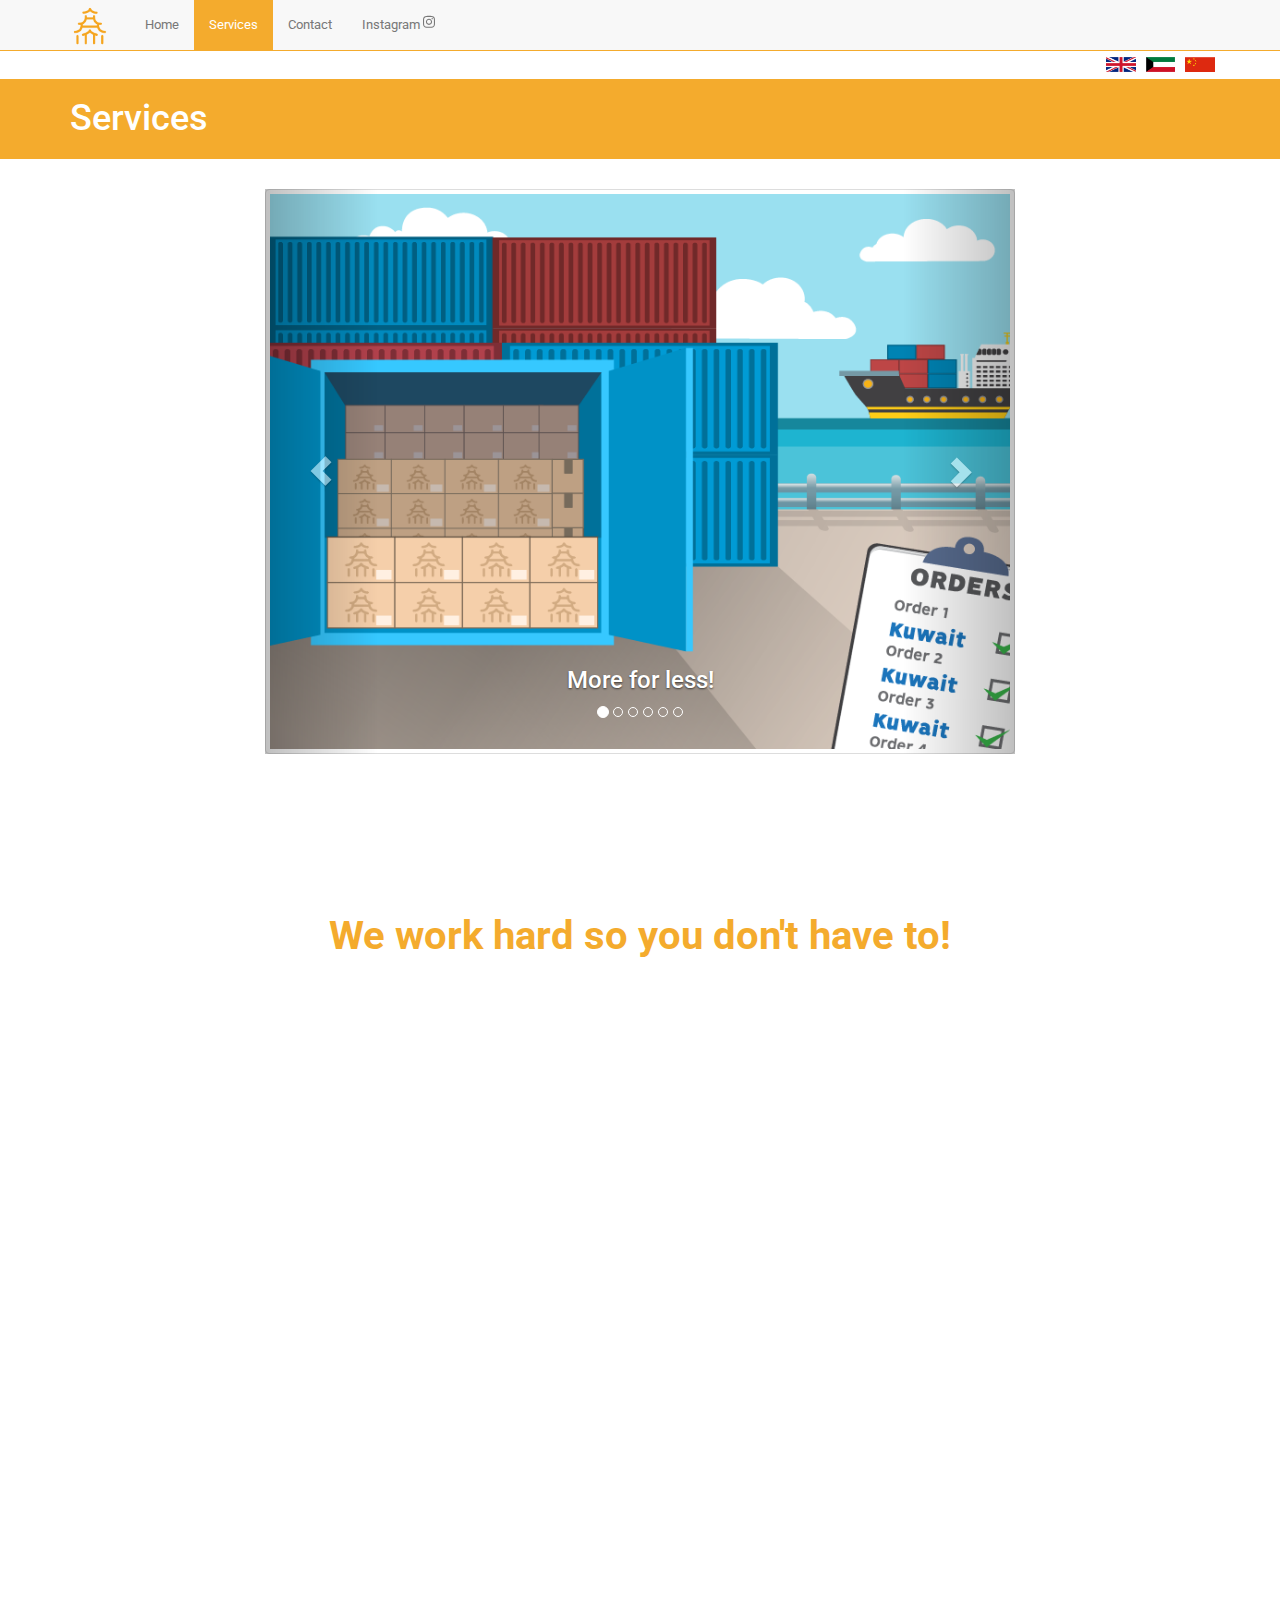
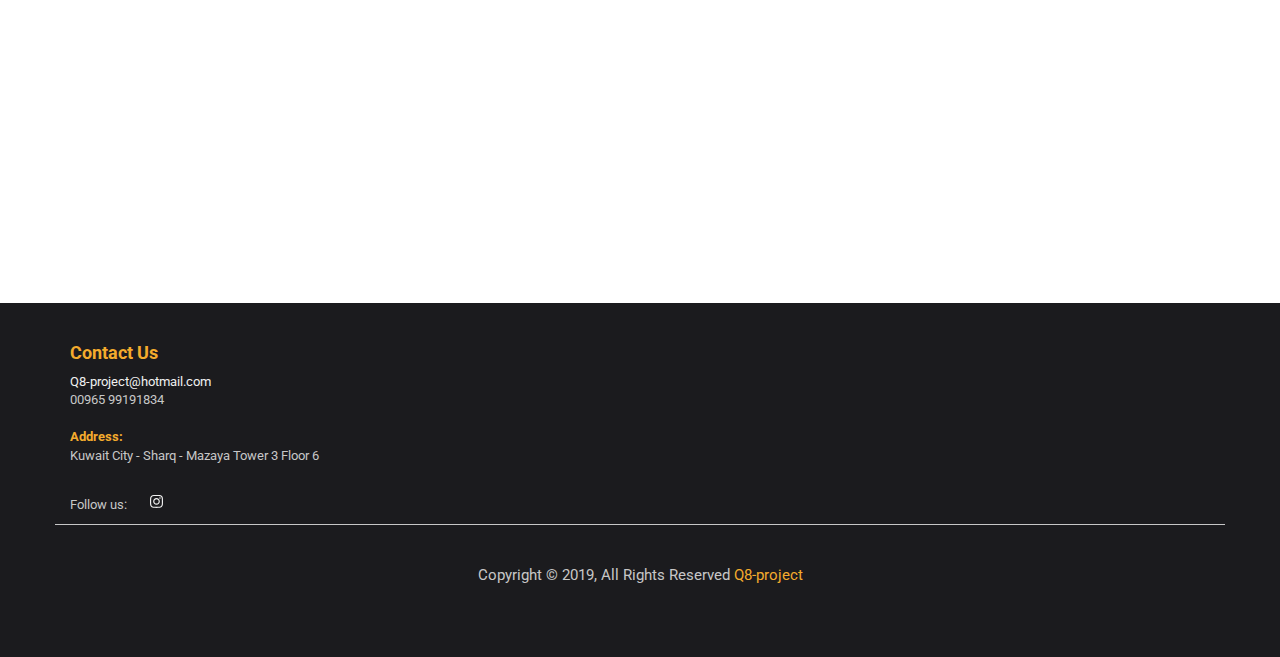
==== services.html @ de70d2f5 "First commit without php form." ====
<!DOCTYPE html>
<html lang="en">
  <head>
    <meta charset="utf-8" />
    <meta http-equiv="X-UA-Compatible" content="IE=edge" />
    <meta name="viewport" content="width=device-width, initial-scale=1" />

    <link rel="manifest" href="/manifest.json" />
    <meta name="msapplication-TileColor" content="#ffffff" />
    <meta name="msapplication-TileImage" content="/ms-icon-144x144.png" />
    <meta name="theme-color" content="#ffffff" />
    <meta
      name="description"
      content="Easy way to make and track your orders! Contact us on Q8-project@hotmail.com 00965 99191834 or find us at Kuwait City - Sharq - Mazaya Tower 3 Floor 6."
    />
    <meta
      name="keywords"
      content="q8 project, q8-project, q8_project, order from china, q8 project service, q8-project service"
    />
    <meta name="author" content="Ivan Radojevic ivanradojevic.gm@gmail.com" />
    <title>Q8 project | Services page</title>
    <link href="https://fonts.googleapis.com/css?family=Roboto&display=swap" rel="stylesheet">
    <link rel="shortcut icon" type="image/png" href="img/favicon.png" />
    <link href="css/animate.css" rel="stylesheet" />
    <link href="css/bootstrap.css" rel="stylesheet" />
    <link href="css/lightbox.css" rel="stylesheet" />
    <link href="css/style.css" rel="stylesheet" />

    <script
      src="https://ajax.googleapis.com/ajax/libs/jquery/1.11.1/jquery.min.js"
      defer
    ></script>
    <script src="js/main.js" defer></script>
    <script src="js/bootstrap.js" defer></script>
    <script src="js/wow.js" defer></script>
    <script src="js/lightbox.js" defer></script>
  </head>

  <body class="loading">
    <div class="loader-wrap-svg">
      <svg
        id="svglogo"
        xmlns="http://www.w3.org/2000/svg"
        viewBox="0 0 100 100"
      >
        <defs>
          <style>
            .cls-1 {
              fill: #f5a51f;
            }
            .cls-2 {
              fill: #fff;
            }
          </style>
        </defs>
        <title>svgCopy</title>
        <g id="Layer_2" data-name="Layer 2">
          <circle id="svg_circle-2" class="cls-1" cx="50" cy="51" r="28.79" />
          <circle id="svg_circle-1" class="cls-1" cx="50" cy="51" r="28.79" />
          <g id="svg_mark">
            <path
              class="cls-2"
              d="M61.48,48.67l-.88-.05c-.17,0-.26,0-.26.22a6.34,6.34,0,0,0,1.38,4.54A5.17,5.17,0,0,0,64.64,55a19.73,19.73,0,0,0,2.25.28,1.19,1.19,0,0,1,.94,1.62,1,1,0,0,1-1,.72,9.65,9.65,0,0,1-5.38-1.4,7.12,7.12,0,0,1-3.05-4.07c-.13-.44-.13-.44-.59-.44H42.17c-.47,0-.46,0-.6.45A7.28,7.28,0,0,1,38.93,56a8.2,8.2,0,0,1-3.7,1.49,18.19,18.19,0,0,1-2,.18,1.09,1.09,0,0,1-1.12-1.13,1.13,1.13,0,0,1,1.11-1.21,9.17,9.17,0,0,0,3.29-.66,4.87,4.87,0,0,0,3-3.69,16,16,0,0,0,.22-2c0-.29-.08-.35-.37-.34-.45,0-.91,0-1.37,0a1.09,1.09,0,0,1-1.11-1.16,1.13,1.13,0,0,1,1.09-1.18c.56,0,1.13,0,1.68-.13a5.21,5.21,0,0,0,3-1.4,5.13,5.13,0,0,0,1.09-1.62,8.23,8.23,0,0,0,.67-3.26c0-.29,0-.58,0-.87a1.15,1.15,0,0,1,1-1.16,1.14,1.14,0,0,1,1.31.89,7.48,7.48,0,0,1,.07,1.16c0,.35,0,.39.39.39H53c.34,0,.36,0,.37-.37s0-.65,0-1a1.16,1.16,0,0,1,1.16-1.11A1.11,1.11,0,0,1,55.67,39a11.58,11.58,0,0,0,.21,2.72,5.79,5.79,0,0,0,1.68,3.17A5.08,5.08,0,0,0,59.68,46a8.74,8.74,0,0,0,2.33.28,1.17,1.17,0,1,1,0,2.34h-.54ZM50,49.36h6.92c.26,0,.52,0,.78,0S58,49.27,58,49s0-.54,0-.81a.3.3,0,0,0-.2-.34,5.68,5.68,0,0,1-.57-.3A7.44,7.44,0,0,1,54,43.48c-.29-.83-.29-.84-1.16-.83l-3.38,0h-2.7c-.42,0-.41,0-.53.4a7.18,7.18,0,0,1-3.41,4.46A1.21,1.21,0,0,0,42,49c.06.39,0,.41.42.41Z"
            />
            <path
              class="cls-2"
              d="M53.36,64.38c0-1.55,0-3.11,0-4.66a.52.52,0,0,0-.35-.56,10.37,10.37,0,0,1-2.83-1.83.23.23,0,0,0-.37,0,12.38,12.38,0,0,1-2.95,1.9.53.53,0,0,0-.21.31,1.3,1.3,0,0,0,0,.38q0,4.46,0,8.91a1.54,1.54,0,0,1-.25,1,1.13,1.13,0,0,1-1.3.44,1.15,1.15,0,0,1-.8-1.16q0-4.09,0-8.18c0-.57,0-.58-.55-.4-.38.12-.76.25-1.15.35A1.14,1.14,0,0,1,41.25,60a1.12,1.12,0,0,1,.61-1.42c.63-.25,1.29-.44,1.92-.67a15.75,15.75,0,0,0,4-2,3,3,0,0,0,1-1.06,1.37,1.37,0,0,0,.11-.27,1.15,1.15,0,0,1,1.07-.9,1.11,1.11,0,0,1,1.19.8,3,3,0,0,0,1.28,1.54,14.16,14.16,0,0,0,3.1,1.59c.83.31,1.67.59,2.5.89a1.18,1.18,0,0,1,.51,1.92,1,1,0,0,1-1,.37,12,12,0,0,1-1.33-.4c-.36-.13-.4-.11-.4.27q0,4,0,8.1a1.38,1.38,0,0,1-.38,1.11,1.16,1.16,0,0,1-2-.84c0-1.2,0-2.4,0-3.6Q53.36,64.94,53.36,64.38Z"
            />
            <path
              class="cls-2"
              d="M62.6,65.16q0-1.92,0-3.84a1.18,1.18,0,0,1,1.09-1.23,1.13,1.13,0,0,1,1.25,1.15c0,.59,0,1.17,0,1.76q0,2.9,0,5.79a1.59,1.59,0,0,1-.21,1,1.16,1.16,0,0,1-1.29.49,1.19,1.19,0,0,1-.86-1.15c0-1.25,0-2.51,0-3.76Q62.6,65.24,62.6,65.16Z"
            />
            <path
              class="cls-2"
              d="M35.06,65.14q0-1.94,0-3.87a1.09,1.09,0,0,1,.75-1.12,1.12,1.12,0,0,1,1.3.36,1.28,1.28,0,0,1,.25.69q0,4,0,7.9a1.14,1.14,0,0,1-1.17,1.16,1.19,1.19,0,0,1-1.16-1.2c0-1.31,0-2.62,0-3.93Z"
            />
            <path
              class="cls-2"
              d="M57.36,36.19c-3.85,0-6-1.59-7.18-3-2.1,2.61-6.58,2.94-7.51,2.87a1.14,1.14,0,0,1,.18-2.27c1,.08,5.6-.51,6.11-3.18a1.13,1.13,0,0,1,2.18-.14c0,.13,1.24,3.41,6.22,3.41h.09a1.14,1.14,0,0,1,0,2.28Z"
            />
          </g>
        </g>
      </svg>
    </div>

    <nav class="navbar navbar-default navbar-fixed-top">
      <div class="container">
        <div class="navbar-header">
          <a href="index.html" class="navbar-left"
            ><img src="img/mainlogo.png" alt="q8-project logo"
          /></a>
          <button
            type="button"
            class="navbar-toggle collapsed"
            data-toggle="collapse"
            data-target="#navbar"
            aria-expanded="false"
            aria-controls="navbar"
          >
            <span class="sr-only">Toggle navigation</span>
            <span class="icon-bar"></span>
            <span class="icon-bar"></span>
            <span class="icon-bar"></span>
          </button>
        </div>
        <div id="navbar" class="collapse navbar-collapse">
          <ul class="nav navbar-nav" id="navbarc">
            <li><a href="index.html">Home</a></li>
            <li class="active"><a href="services.html">Services</a></li>
            <li><a href="contact.html">Contact</a></li>
            <li>
              <a href="https://www.instagram.com/q8_project/" target="_blank"
                >Instagram
                <svg
                  aria-hidden="true"
                  width="12px"
                  focusable="false"
                  data-prefix="fab"
                  data-icon="instagram"
                  class="svg-inline--fa fa-instagram fa-w-14"
                  role="img"
                  xmlns="http://www.w3.org/2000/svg"
                  viewBox="0 0 448 512"
                >
                  <path
                    fill="currentColor"
                    d="M224.1 141c-63.6 0-114.9 51.3-114.9 114.9s51.3 114.9 114.9 114.9S339 319.5 339 255.9 287.7 141 224.1 141zm0 189.6c-41.1 0-74.7-33.5-74.7-74.7s33.5-74.7 74.7-74.7 74.7 33.5 74.7 74.7-33.6 74.7-74.7 74.7zm146.4-194.3c0 14.9-12 26.8-26.8 26.8-14.9 0-26.8-12-26.8-26.8s12-26.8 26.8-26.8 26.8 12 26.8 26.8zm76.1 27.2c-1.7-35.9-9.9-67.7-36.2-93.9-26.2-26.2-58-34.4-93.9-36.2-37-2.1-147.9-2.1-184.9 0-35.8 1.7-67.6 9.9-93.9 36.1s-34.4 58-36.2 93.9c-2.1 37-2.1 147.9 0 184.9 1.7 35.9 9.9 67.7 36.2 93.9s58 34.4 93.9 36.2c37 2.1 147.9 2.1 184.9 0 35.9-1.7 67.7-9.9 93.9-36.2 26.2-26.2 34.4-58 36.2-93.9 2.1-37 2.1-147.8 0-184.8zM398.8 388c-7.8 19.6-22.9 34.7-42.6 42.6-29.5 11.7-99.5 9-132.1 9s-102.7 2.6-132.1-9c-19.6-7.8-34.7-22.9-42.6-42.6-11.7-29.5-9-99.5-9-132.1s-2.6-102.7 9-132.1c7.8-19.6 22.9-34.7 42.6-42.6 29.5-11.7 99.5-9 132.1-9s102.7-2.6 132.1 9c19.6 7.8 34.7 22.9 42.6 42.6 11.7 29.5 9 99.5 9 132.1s2.7 102.7-9 132.1z"
                  ></path>
                </svg>
              </a>
            </li>
          </ul>
        </div>
      </div>
    </nav>

    <div class="lang-bar">
      <div class="container">
        <div class="flags"><img src="img/china.png" alt="China flag" /></div>
        <div class="flags"><img src="img/kuwait.png" alt="Kuwait flag" /></div>
        <div class="flags">
          <img src="img/england.png" alt="England flag" />
        </div>
      </div>
    </div>

    <section id="title-bar">
      <div class="container">
        <div class="row">
          <div class="col-md-12">
            <h1>Services</h1>
          </div>
        </div>
      </div>
    </section>

    <section class="slider-section">
      <div class="container">
        <div class="row">
          <div class="col-md-8 col-md-offset-2 wow fadeIn">
            <div
              id="carousel-example-generic"
              class="carousel slide"
              data-ride="carousel"
              data-interval="6000"
            >
              <ol class="carousel-indicators">
                <li
                  data-target="#carousel-example-generic"
                  data-slide-to="0"
                  class="active"
                ></li>
                <li
                  data-target="#carousel-example-generic"
                  data-slide-to="1"
                ></li>
                <li
                  data-target="#carousel-example-generic"
                  data-slide-to="2"
                ></li>
                <li
                  data-target="#carousel-example-generic"
                  data-slide-to="3"
                ></li>
                <li
                  data-target="#carousel-example-generic"
                  data-slide-to="4"
                ></li>
                <li
                  data-target="#carousel-example-generic"
                  data-slide-to="5"
                ></li>
              </ol>

              <div class="carousel-inner" role="listbox">
                <div class="item active">
                  <img
                    src="img/sample1.png"
                    class="img-thumbnail"
                    alt="Containers near ocean"
                  />
                  <div class="carousel-caption">
                    <h3>More for less!</h3>
                  </div>
                </div>

                <div class="item">
                  <img
                    src="img/sample2.png"
                    class="img-thumbnail"
                    alt="Airplane and ship night scene"
                  />
                  <div class="carousel-caption">
                    <h3>Everything for your business!</h3>
                  </div>
                </div>

                <div class="item">
                  <img
                    src="img/sample3.png"
                    class="img-thumbnail"
                    alt="Airplane takeing off"
                  />
                  <div class="carousel-caption">
                    <h3>Trip to China!</h3>
                  </div>
                </div>

                <div class="item">
                  <img
                    src="img/sample4.png"
                    class="img-thumbnail"
                    alt="Food truck customization"
                  />
                  <div class="carousel-caption">
                    <h3>Customize your food truck with us!</h3>
                  </div>
                </div>

                <div class="item">
                  <img
                    src="img/sample5.png"
                    class="img-thumbnail"
                    alt="Orders by piece, small boxes"
                  />
                  <div class="carousel-caption">
                    <h3>One piece,right place!</h3>
                  </div>
                </div>

                <div class="item">
                  <img
                    src="img/sample6.png"
                    class="img-thumbnail"
                    alt="Packing for your restaurant"
                  />
                  <div class="carousel-caption">
                    <h3>Packing solution from China.</h3>
                  </div>
                </div>
              </div>

              <a
                class="left carousel-control"
                href="#carousel-example-generic"
                role="button"
                data-slide="prev"
              >
                <span
                  class="glyphicon glyphicon-chevron-left"
                  aria-hidden="true"
                ></span>
                <span class="sr-only">Previous</span>
              </a>
              <a
                class="right carousel-control"
                href="#carousel-example-generic"
                role="button"
                data-slide="next"
              >
                <span
                  class="glyphicon glyphicon-chevron-right"
                  aria-hidden="true"
                ></span>
                <span class="sr-only">Next</span>
              </a>
            </div>
          </div>
        </div>
      </div>
    </section>

    <section class="sections">
      <div class="container">
        <div class="row">
          <h2 class="subtitle">We work hard so you don't have to!</h2>
        </div>
        <div class="row">
          <div class="col-md-4 wow fadeInUp middlesrv ">
            <div class="imgshadow">
              <a
                href="img/sample1.png"
                data-lightbox="gallery"
                data-title="Save your money by ordering more orders in one container"
                ><img
                  src="img/sample1.png"
                  alt="Containers near ocean"
                  class="img-thumbnail"
              /></a>
            </div>
            <div class="title">
              Collect many orders in one container, so your expenses will be as
              low as possible. Why shouldn't pay less for shipping more stuff?
            </div>
          </div>
          <div class="col-md-4 wow fadeInUp middlesrv ">
            <div class="imgshadow">
              <a
                href="img/sample2.png"
                data-lightbox="gallery"
                data-title="Everything for your business!"
                ><img
                  src="img/sample2.png"
                  alt="Airplane and ship night scene"
                  class="img-thumbnail"
              /></a>
            </div>
            <div class="title">
              Everything in one place for your business from China to your
              house. It's so simple for us!
            </div>
          </div>
          <div class="col-md-4 wow fadeInUp middlesrv ">
            <div class="imgshadow">
              <a
                href="img/sample3.png"
                data-lightbox="gallery"
                data-title="Trip to China!"
                ><img
                  src="img/sample3.png"
                  alt="Airplane takeing off"
                  class="img-thumbnail"
              /></a>
            </div>
            <div class="title">
              We will arrange a one week trip to China, so you can choose
              whatever is your desire. You can pay in our office and we will
              send the order to your house door.
            </div>
          </div>
        </div>

        <div class="row">
          <div class="col-md-4 wow fadeInUp middlesrv ">
            <div class="imgshadow">
              <a
                href="img/sample4.png"
                data-lightbox="gallery"
                data-title="Customize your food truck in China and save up 50%"
                ><img
                  src="img/sample4.png"
                  alt="Food truck customization"
                  class="img-thumbnail"
              /></a>
            </div>
            <div class="title">
              Now you can customize a food truck in China on your needs and
              wishes. You can save up to 50%.
            </div>
          </div>
          <div class="col-md-4 wow fadeInUp middlesrv ">
            <div class="imgshadow">
              <a
                href="img/sample5.png"
                data-lightbox="gallery"
                data-title="You can order one piece!"
                ><img
                  src="img/sample5.png"
                  alt="Orders by piece, small boxes"
                  class="img-thumbnail"
              /></a>
            </div>
            <div class="title">
              We will make packing for your restaurant and cafe in China.
              Products will be shipped to Kuwait and if it's necessary we will
              do branding for you.
            </div>
          </div>
          <div class="col-md-4 wow fadeInUp middlesrv ">
            <div class="imgshadow">
              <a
                href="img/sample6.png"
                data-lightbox="gallery"
                data-title="Packing solution from China."
                ><img
                  src="img/sample6.png"
                  alt="Packing for your restaurant"
                  class="img-thumbnail"
              /></a>
            </div>
            <div class="title">
              We can make packing for your restaurant and cafe in China and ship
              it to Kuwait. Also, we can put your branding on products.
            </div>
          </div>
        </div>
      </div>
    </section>

    <footer>
      <div class="container">
        <div class="row footall">
          <div class="footinfo support">
            <h4 class="em-text"><b>Contact Us</b></h4>
            <p>
              <a href="mailto:Q8-project@hotmail.com">Q8-project@hotmail.com</a
              ><br />
              00965 99191834<br /><br />
              <b class="em-text">Address:</b> <br />
              Kuwait City - Sharq - Mazaya Tower 3 Floor 6
            </p>
            <br />
            <p>
              Follow us:
              <a href="https://www.instagram.com/q8_project/" target="_blank"
                ><svg
                  aria-hidden="true"
                  width="13px"
                  focusable="false"
                  data-prefix="fab"
                  data-icon="instagram"
                  class="svg-inline--fa fa-instagram fa-w-14 svgicon"
                  role="img"
                  xmlns="http://www.w3.org/2000/svg"
                  viewBox="0 0 448 512"
                >
                  <path
                    fill="currentColor"
                    d="M224.1 141c-63.6 0-114.9 51.3-114.9 114.9s51.3 114.9 114.9 114.9S339 319.5 339 255.9 287.7 141 224.1 141zm0 189.6c-41.1 0-74.7-33.5-74.7-74.7s33.5-74.7 74.7-74.7 74.7 33.5 74.7 74.7-33.6 74.7-74.7 74.7zm146.4-194.3c0 14.9-12 26.8-26.8 26.8-14.9 0-26.8-12-26.8-26.8s12-26.8 26.8-26.8 26.8 12 26.8 26.8zm76.1 27.2c-1.7-35.9-9.9-67.7-36.2-93.9-26.2-26.2-58-34.4-93.9-36.2-37-2.1-147.9-2.1-184.9 0-35.8 1.7-67.6 9.9-93.9 36.1s-34.4 58-36.2 93.9c-2.1 37-2.1 147.9 0 184.9 1.7 35.9 9.9 67.7 36.2 93.9s58 34.4 93.9 36.2c37 2.1 147.9 2.1 184.9 0 35.9-1.7 67.7-9.9 93.9-36.2 26.2-26.2 34.4-58 36.2-93.9 2.1-37 2.1-147.8 0-184.8zM398.8 388c-7.8 19.6-22.9 34.7-42.6 42.6-29.5 11.7-99.5 9-132.1 9s-102.7 2.6-132.1-9c-19.6-7.8-34.7-22.9-42.6-42.6-11.7-29.5-9-99.5-9-132.1s-2.6-102.7 9-132.1c7.8-19.6 22.9-34.7 42.6-42.6 29.5-11.7 99.5-9 132.1-9s102.7-2.6 132.1 9c19.6 7.8 34.7 22.9 42.6 42.6 11.7 29.5 9 99.5 9 132.1s2.7 102.7-9 132.1z"
                  ></path></svg
              ></a>
            </p>
          </div>
        </div>
        <div class="row footct">
          <p>
            Copyright &copy; 2019, All Rights Reserved
            <span class="em-text">Q8-project</span>
          </p>
        </div>
      </div>
    </footer>
  </body>
</html>
---- css/style.css ----
.loader-wrap-svg {
  height: 100vh;
  overflow-y: hidden;
  width: 100%;
  z-index: 9999;
  display: flex;
  position: fixed;
  top: 0;
  left: 0;
  background-color: #fff;
  align-items: center;
  justify-content: center;
  overflow-y: hidden !important;
  overflow-x: hidden !important;
}

.loading {
  overflow: hidden;
  height: 100vh;
}

#svglogo {
  margin-top: -20vh;
  width: 150px;
}

#svg_mark {
  transform: scale(0.8);
  transform-origin: center;
}

#svg_circle-2 {
  animation: grow 2.5s infinite;
  transform-origin: center;
}

#svg_circle-1 {
  animation: grow2 3s infinite;
  transform-origin: center;
}

@keyframes grow {
  0% {
    transform: scale(1);
    opacity: 0.7;
  }

  90% {
    transform: scale(1.3);
    opacity: 0.3;
  }

  100% {
    opacity: 0;
  }
}

@keyframes grow2 {
  30% {
    transform: scale(1.02);
  }

  60% {
    transform: scale(0.97);
  }
}


body {
  padding-top: 50px;
  font-family: 'Roboto', serif;
  font-size: 1.3rem;
}

h2 {
  font-weight: 700;
}

.subtitle {
  font-size: 4rem;
  margin-top: 6rem;
  margin-bottom: 10rem;
  text-align: center;
  color: #f4ab2d;
}

.em-text {
  color: #f4ab2d !important;
}

.em-text-h1 {
  text-shadow: 3px 3px black;
}

section {
  margin: 20px 0 20px 0;
  padding: 30px 0 30px 0;
}


.l-title {
  font-size: 16px;
  font-weight: 700;
  margin-top: 15px;
  margin-bottom: 40px;
}


.title {
  text-align: center;
  font-size: 16px;
  margin-top: 15px;
  margin-bottom: 20px;
  font-weight: 700;
}

.col-md-4 {
  margin-bottom: 20px;
}

.navbar {
  border-bottom: #f4ab2d 1px solid;
}

#navbarc>li.active>a,
#navbarc>li.active>a:focus,
#navbarc>li.active>a:hover {
  color: #fff;
  cursor: default;
  background-color: #f4ab2d;
  border-bottom-color: transparent;
}

#navbarc>li>a:focus,
#navbarc>li>a:hover {
  color: #f4ab2d;
}

.navbar-left img {
  display: inline-block;
  height: 46px;
  width: auto;
  padding-top: 6px;
  margin: 0 20px 0 0;
}

.lang-bar {
  background-color: #fff;
}

.lang-bar .container {
  display: flex;
  flex-direction: row-reverse;
  padding: 5px 0;
}

.flags {
  padding-right: 10px;
}

.flags img {
  height: 15px;
  width: auto;
}

section {
  padding: 40px 0 40px 0;
  position: relative;
}

.jumbotron {
  background: #cde8fa url(../img/site_showcase_bg.png) no-repeat center center;
  color: #1b1b1e;
  overflow: hidden;
  height: 500px;
  margin-bottom: 80px;
}

.jumbotron h1 {
  margin-top: 60px;
}

.jumbotron h1 b {
  font-size: 3rem;
  display: inline-block;
  margin: 20px 0 30px 0;
  line-height: 1.2;
}

.jumbotron img.app-btn {
  margin-right: 30px;
  margin-top: 30px;
  max-width: 160px;
  transition: transform 0.3s;
}

.jumbotron img.app-btn:hover {
  transform: scale(1.04);
}

.jumbotron img.showcase-img {
  width: 75%;
}

.demo {
  width: 100%;
  padding: 3px;
  border: 1px solid #ccc;
  overflow: hidden;
}

.imgshadow:hover {
  transform: scale(1.04);
}

.imgshadow {
  box-shadow: 0 5px 15px 1px rgba(0, 0, 0, 0.2);
  transition: all 0.3s;
}

.imgshadow1 {
  box-shadow: 0 5px 15px 1px rgba(0, 0, 0, 0.2);
}

.demo>img {
  width: 100%;
}

#phone {
  width: 35%;
  border-radius: 30px;
  box-shadow: rgba(0, 0, 0, 0.3) 0 0 10px 0;
}

.showcase-img {
  display: flex;
  justify-content: center;
  align-items: center;
  margin-top: 20px;
}

.smallpc {
  background-image: url(../img/package.png);
  background-size: contain;
  width: 100%;
  height: 300px;
  display: none;
}

.big-logo {
  width: 90%;
  height: auto;
}

#feature {
  background-color: #cde8fa;
}

section#feature ul li {
  font-size: 22px;
  list-style: none;
  line-height: 2em;
}

section#feature ul {
  padding: 0;
  margin: 0;
}

section#title-bar {
  padding: 0;
  margin: 0;
  height: 80px;
  background: #f4ab2d;
  color: #fff;
}

section#title-bar h1 {
  margin-bottom: 20px;
}

footer {
  margin-top: -30px;
  background: #1b1b1e;
  color: #c7c7c7;
  padding: 30px 0 20px 0;
}

footer a {
  color: #f0f0f0;
}

.slider-section {
  margin-top: 0;
  padding-top: 3rem;
}

#contact .support p {
  font-size: 1.5rem;
  font-weight: 600;
}

.footall {
  padding-left: 15px;
  padding-right: 15px;
}

.footct {
  border-top: 1px solid #c7c7c7;
  text-align: center;
  padding: 40px 0;
  font-size: 1.5rem;
}

.svgicon {
  margin-left: 20px;
}

.svgicon:active,
.svgicon:focus,
.svgicon:hover {
  color: #f4ab2d;
}

.support a {
  text-decoration: none;
}

.map {
  display: flex;
  justify-content: center;
  align-items: center;
  margin-top: 20px;
  margin-bottom: 40px;
}

textarea {
  resize: none;
}

@media (min-width: 1200px) {
  .jumbotron img.showcase-img {
    width: 61%;
    margin: 5px 0 0 40px;
  }
}

@media (max-width: 991px) {
  .showcase-img {
    display: none;
  }

  .smallpc {
    display: flex;
    align-items: center;
    justify-content: center;
    background-repeat: space;
    background-position: center center;
  }

  .showcase-img2 {
    height: 90%;
    width: auto;
    border-radius: 13%;
    box-shadow: 0 20px 20px 0 rgba(0, 0, 0, 0.3);
  }

  .jumbotron img.app-btn {
    max-width: 150px;
    padding-top: 30px;
    margin-top: 30px;
  }
}

@media (min-width: 768px) and (max-width: 990px) {
  .jumbotron img.app-btn {
    width: 30%;
    margin-top: 10px;
    padding: 0;
  }

  .jumbotron {
    height: 400px !important;
    background-size: 100% 100%;
  }

  .jumbotron h1 {
    margin-top: 10px;
  }

  .middlesrv {
    width: 80%;
    padding-bottom: 50px;
    margin: 0 auto;
    text-align: center;
  }

  .support>.demo {
    display: block;
    width: 80%;
    margin: 50px auto;
  }
}

.jumbotron h1 b {
  width: 70%;
}

@media (max-width: 768px) {
  #svglogo {
    margin-top: -50vh;
    width: 120px;
  }

  .jumbotron {
    height: 350px !important;
    background-size: 100% 100%;
  }

  .navbar-left img {
    margin-left: 15px;
  }

  .jumbotron h1 {
    font-size: 5rem;
    margin-top: 10px;
  }

  .jumbotron h2 {
    padding: 0 100px 0 0;
  }

  .jumbotron img.app-btn {
    margin-top: 10px;
    padding: 0;
  }

  .big-logo {
    width: 300px;
    height: auto;
    display: block;
    margin: 0 auto;
  }

  .support>.demo {
    display: block;
    width: 85%;
    margin: 50px auto;
  }

  .support {
    text-align: center;
  }

  #contact .support p a {
    color: #000;
  }

  .middlesrv {
    width: 75%;
    padding-bottom: 50px;
    margin: 0 auto;
    text-align: center;
  }

  footer {
    float: none;
    text-align: left;
  }

  .main-form {
    margin-bottom: 80px;
  }
}

@media (max-width: 500px) {
  .jumbotron {
    height: 550px !important;
    background-image: none;
    text-align: center;
    padding-top: 80px;
  }

  h1>strong {
    font-size: 4.5rem;
  }

  .navbar-left img {
    margin-left: 15px;
  }

  .jumbotron img.app-btn {
    width: 55%;
    margin: 30px auto 0 auto;
    display: block;
    padding-top: 0;
  }



  .jumbotron h1 b {
    font-size: 2.4rem;
    width: 100%;
    line-height: 1.4;
  }

  .middlesrv {
    width: 100%;
    padding-bottom: 20px;
  }

  .main-form {
    margin-bottom: 50px;
  }

  .big-logo {
    padding-top: 60px;
    width: 250px;
    height: auto;
    display: block;
    margin: 0 auto;
  }

  .sections {
    margin-top: -40px;
  }

  .subtitle {
    font-size: 4rem;
    margin-left: 20px;
    margin-right: 20px;


  }

  #feature {
    padding-top: 60px;
    height: 500px;
  }

  section#feature ul li {
    font-size: 19px !important;
  }

  section#title-bar {
    height: 100px;
    display: flex;

    align-items: center;
    justify-content: center;
  }


  footer {
    float: none;
    text-align: center;
    padding-top: 50px;
    padding-left: 0;
  }

  footer p:last-child {
    font-size: 1.2rem;
  }
}
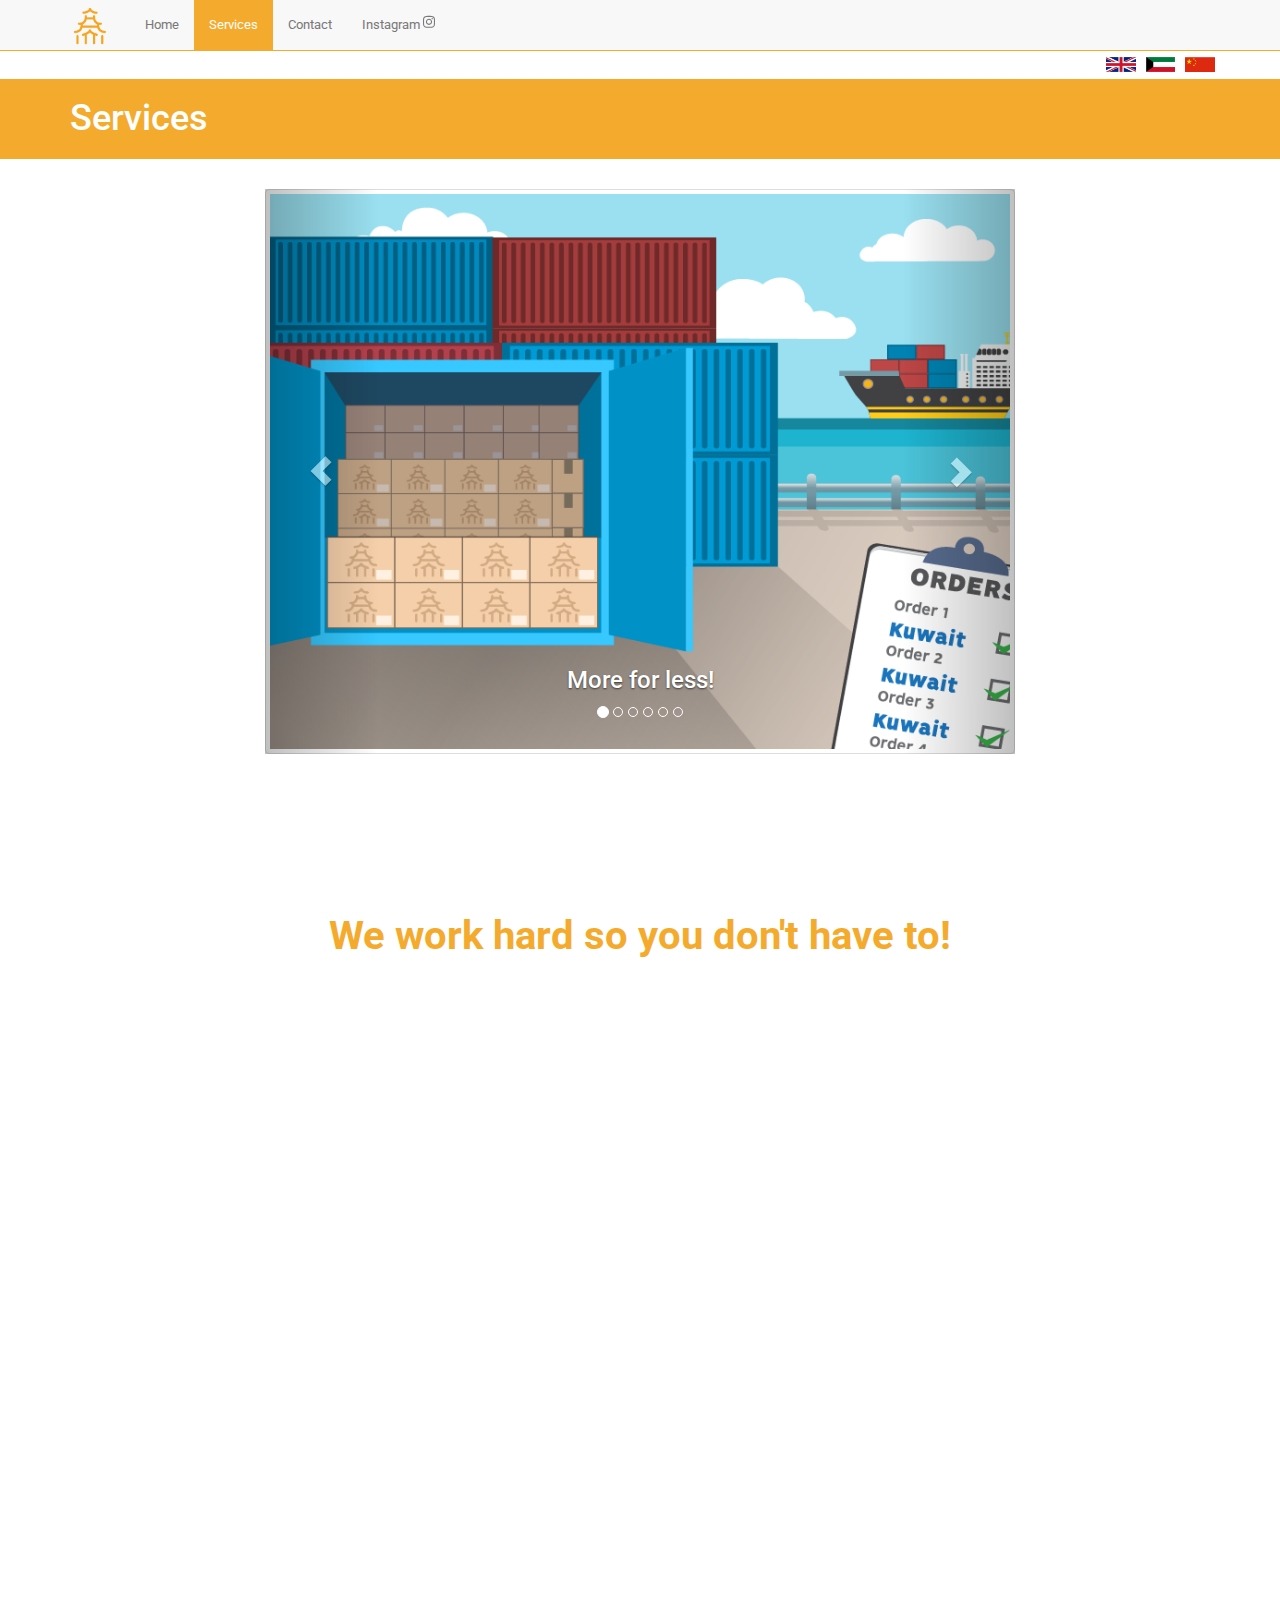
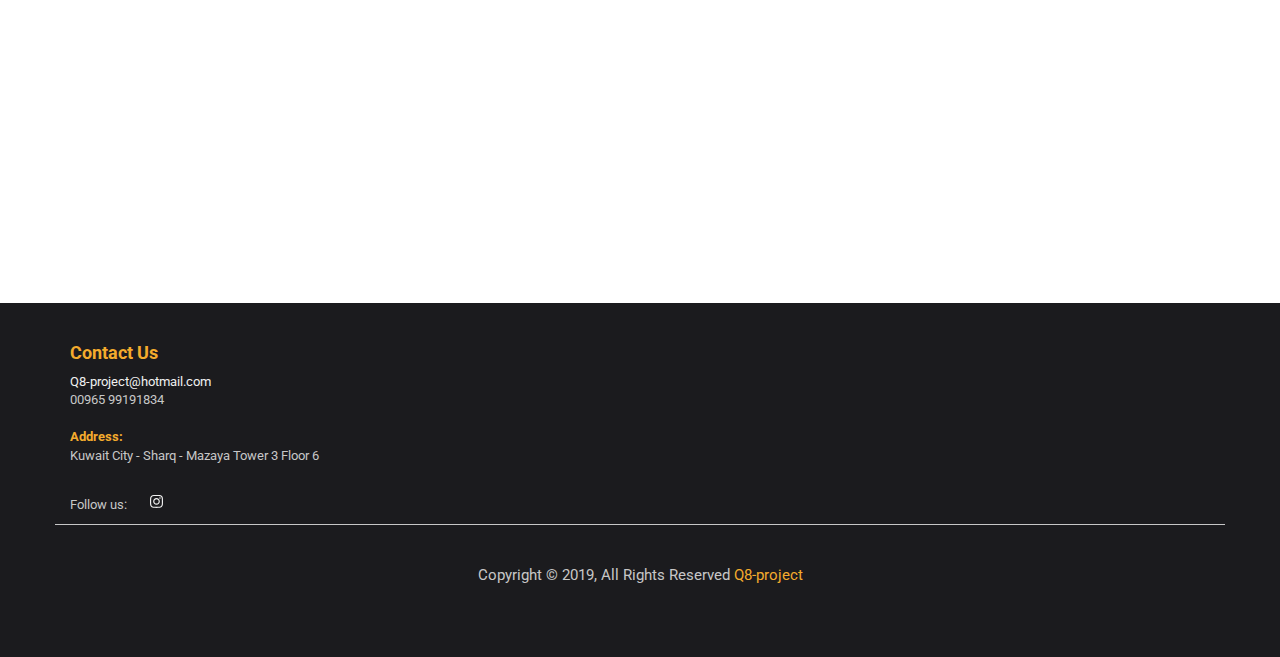
==== commit e245141a: "Form functionality added" ====
--- a/services.html
+++ b/services.html
@@ -19,7 +19,10 @@
     />
     <meta name="author" content="Ivan Radojevic ivanradojevic.gm@gmail.com" />
     <title>Q8 project | Services page</title>
-    <link href="https://fonts.googleapis.com/css?family=Roboto&display=swap" rel="stylesheet">
+    <link
+      href="https://fonts.googleapis.com/css?family=Roboto&display=swap"
+      rel="stylesheet"
+    />
     <link rel="shortcut icon" type="image/png" href="img/favicon.png" />
     <link href="css/animate.css" rel="stylesheet" />
     <link href="css/bootstrap.css" rel="stylesheet" />
@@ -107,7 +110,7 @@
           <ul class="nav navbar-nav" id="navbarc">
             <li><a href="index.html">Home</a></li>
             <li class="active"><a href="services.html">Services</a></li>
-            <li><a href="contact.html">Contact</a></li>
+            <li><a href="contact.php">Contact</a></li>
             <li>
               <a href="https://www.instagram.com/q8_project/" target="_blank"
                 >Instagram
